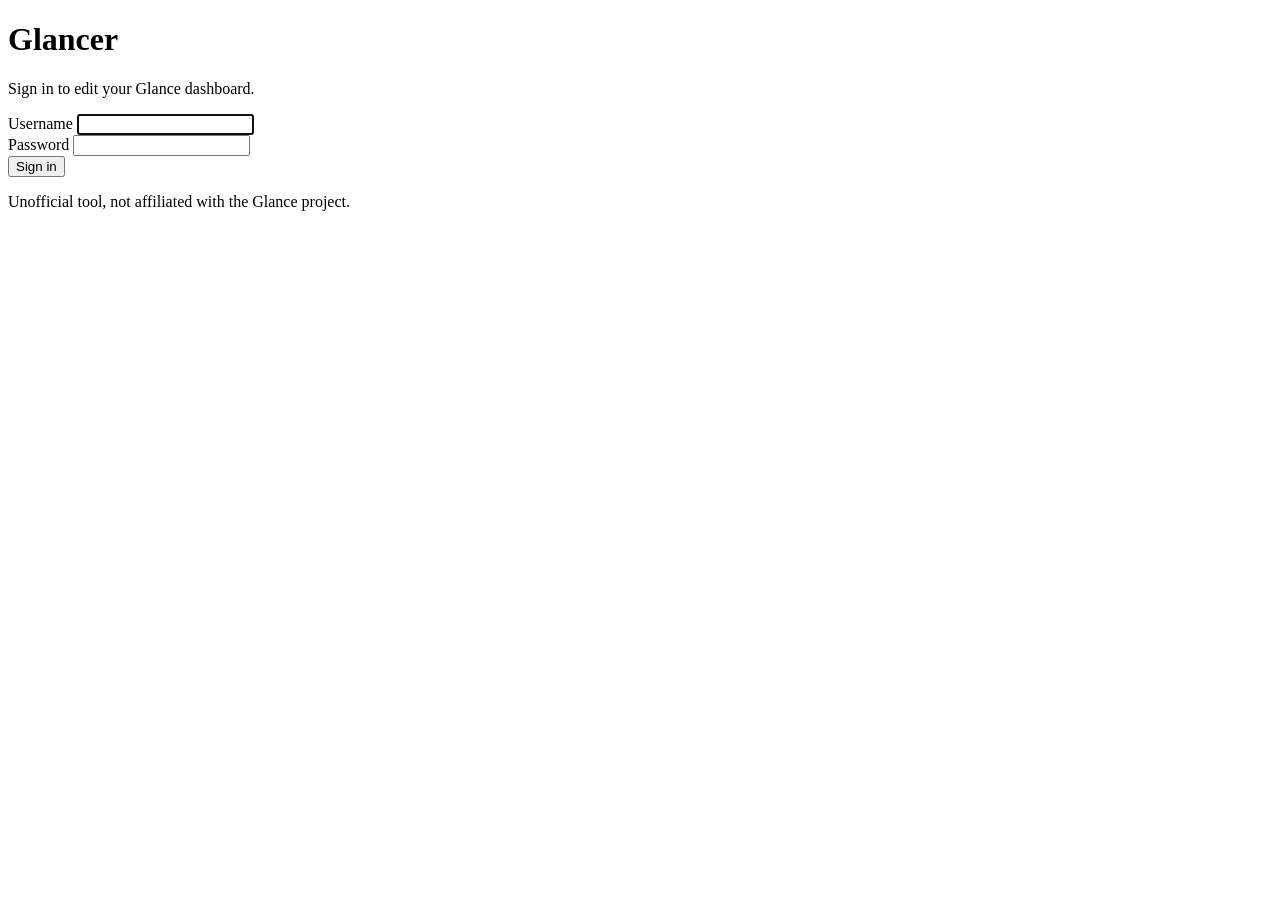
==== app/static/login.html @ fa005986 "Glancer 0.1.0: web editor for the Glance dashboard config Unofficial web UI that edits the real glan" ====
<!doctype html>
<html lang="en">
<head>
<meta charset="utf-8">
<meta name="viewport" content="width=device-width, initial-scale=1">
<title>Sign in · Glancer</title>
<link rel="icon" href="data:image/svg+xml,<svg xmlns='http://www.w3.org/2000/svg' viewBox='0 0 24 24'><path fill='%232563eb' d='M3 3h7v9H3zm11 0h7v5h-7zM3 15h7v6H3zm11-4h7v10h-7z'/></svg>">
<link rel="stylesheet" href="static/style.css">
</head>
<body class="login-body">
<main class="login-card">
  <h1>Glancer</h1>
  <p class="help" id="loginLead">Sign in to edit your Glance dashboard.</p>
  <form id="loginForm" novalidate>
    <div class="field">
      <label for="username">Username</label>
      <input id="username" name="username" autocomplete="username" required autofocus>
    </div>
    <div class="field">
      <label for="password">Password</label>
      <input id="password" name="password" type="password" autocomplete="current-password" required>
      <div class="hint" id="passwordHint" hidden>At least 8 characters. It is stored hashed.</div>
    </div>
    <div class="field" id="confirmField" hidden>
      <label for="confirm">Repeat the password</label>
      <input id="confirm" name="confirm" type="password" autocomplete="new-password">
    </div>
    <p class="login-error" id="loginError" role="alert" hidden></p>
    <button class="primary" type="submit" id="loginBtn">Sign in</button>
  </form>
  <p class="login-foot">Unofficial tool, not affiliated with the Glance project.</p>
</main>
<script src="static/login.js"></script>
</body>
</html>
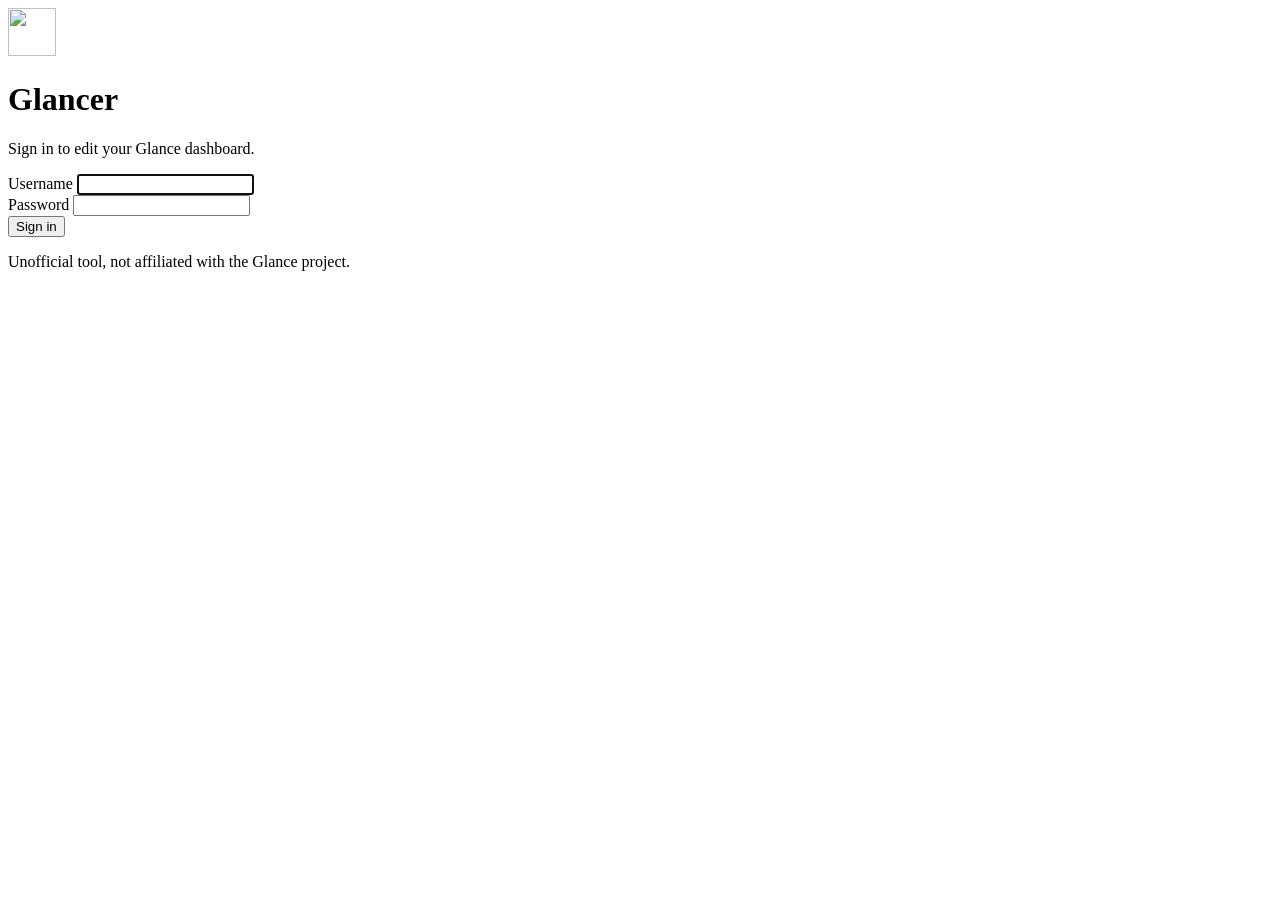
==== commit 0a509e39: "New icon: tiled eye (0.6.1) Header, sign-in page, favicon and README use app/static/logo.svg, which " ====
--- a/app/static/login.html
+++ b/app/static/login.html
@@ -4,11 +4,12 @@
 <meta charset="utf-8">
 <meta name="viewport" content="width=device-width, initial-scale=1">
 <title>Sign in · Glancer</title>
-<link rel="icon" href="data:image/svg+xml,<svg xmlns='http://www.w3.org/2000/svg' viewBox='0 0 24 24'><path fill='%232563eb' d='M3 3h7v9H3zm11 0h7v5h-7zM3 15h7v6H3zm11-4h7v10h-7z'/></svg>">
+<link rel="icon" type="image/svg+xml" href="static/logo.svg">
 <link rel="stylesheet" href="static/style.css">
 </head>
 <body class="login-body">
 <main class="login-card">
+  <img class="login-logo" src="static/logo.svg" alt="" width="48" height="48">
   <h1>Glancer</h1>
   <p class="help" id="loginLead">Sign in to edit your Glance dashboard.</p>
   <form id="loginForm" novalidate>
